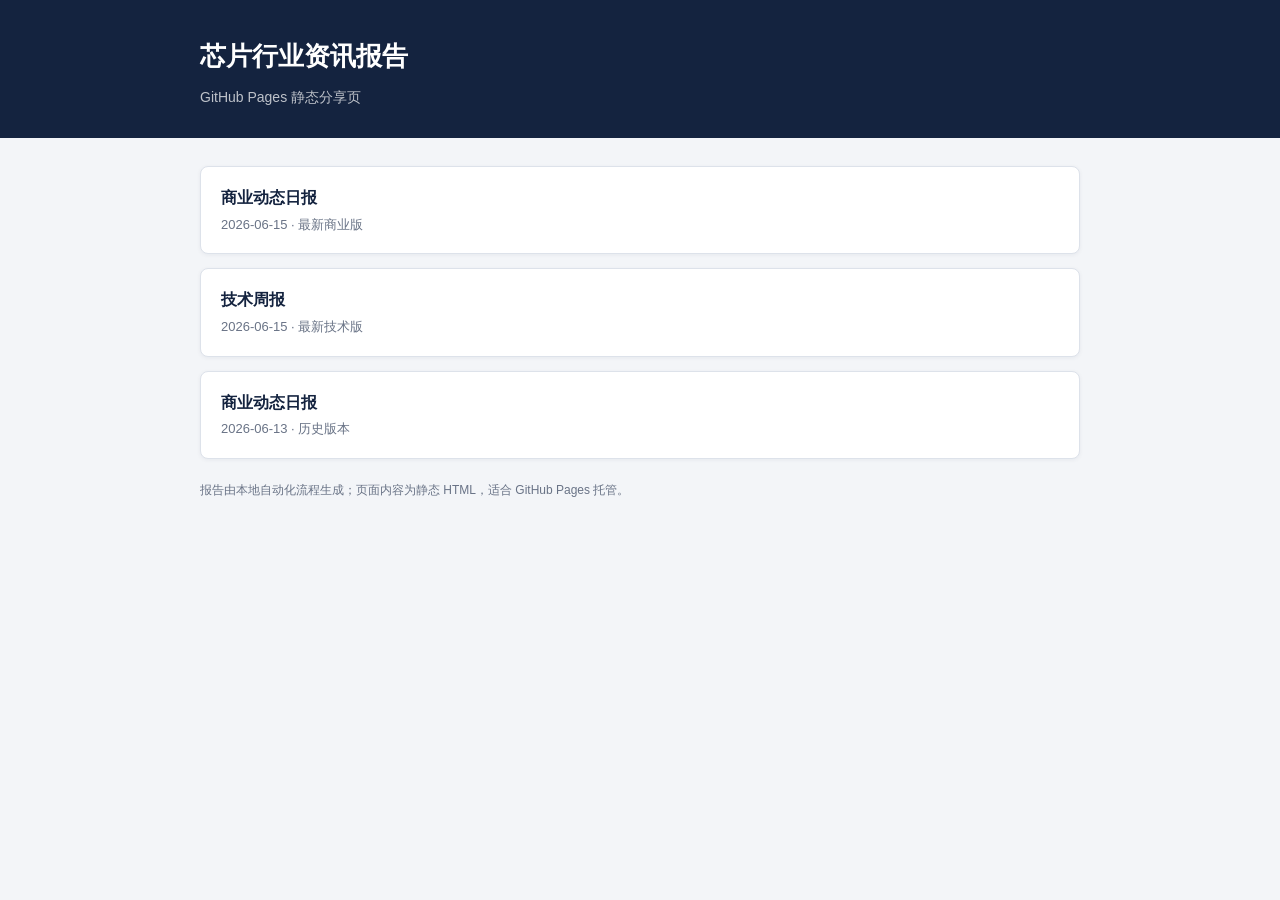
==== index.html @ 50aef7b6 "Initial GitHub Pages report site" ====
<!DOCTYPE html>
<html lang="zh-CN">
<head>
  <meta charset="UTF-8">
  <meta name="viewport" content="width=device-width, initial-scale=1.0">
  <title>芯片行业资讯报告</title>
  <style>
    *, *::before, *::after { box-sizing: border-box; }
    body {
      margin: 0;
      font-family: "PingFang SC", "Microsoft YaHei", Arial, sans-serif;
      color: #202532;
      background: #f3f5f8;
      line-height: 1.6;
    }
    header {
      background: #14233f;
      color: white;
      padding: 36px 24px 30px;
    }
    .wrap {
      max-width: 880px;
      margin: 0 auto;
    }
    h1 {
      margin: 0;
      font-size: 26px;
      font-weight: 700;
    }
    .subtitle {
      margin-top: 8px;
      color: rgba(255, 255, 255, .72);
      font-size: 14px;
    }
    main {
      padding: 28px 24px 44px;
    }
    .report-list {
      display: grid;
      gap: 14px;
    }
    .report {
      display: block;
      padding: 18px 20px;
      border: 1px solid #dde2ea;
      border-radius: 8px;
      background: white;
      color: inherit;
      text-decoration: none;
      box-shadow: 0 1px 4px rgba(20, 35, 63, .06);
    }
    .report:hover {
      border-color: #2f6feb;
      box-shadow: 0 5px 18px rgba(20, 35, 63, .12);
    }
    .report-title {
      font-size: 16px;
      font-weight: 700;
      color: #14233f;
    }
    .report-meta {
      margin-top: 4px;
      color: #697386;
      font-size: 13px;
    }
    footer {
      margin-top: 22px;
      color: #697386;
      font-size: 12px;
    }
  </style>
</head>
<body>
  <header>
    <div class="wrap">
      <h1>芯片行业资讯报告</h1>
      <div class="subtitle">GitHub Pages 静态分享页</div>
    </div>
  </header>
  <main>
    <div class="wrap">
      <div class="report-list">
        <a class="report" href="reports/daily_2026-06-15_business.html">
          <div class="report-title">商业动态日报</div>
          <div class="report-meta">2026-06-15 · 最新商业版</div>
        </a>
        <a class="report" href="reports/weekly_2026-06-15_tech.html">
          <div class="report-title">技术周报</div>
          <div class="report-meta">2026-06-15 · 最新技术版</div>
        </a>
        <a class="report" href="reports/daily_2026-06-13_business.html">
          <div class="report-title">商业动态日报</div>
          <div class="report-meta">2026-06-13 · 历史版本</div>
        </a>
      </div>
      <footer>报告由本地自动化流程生成；页面内容为静态 HTML，适合 GitHub Pages 托管。</footer>
    </div>
  </main>
</body>
</html>
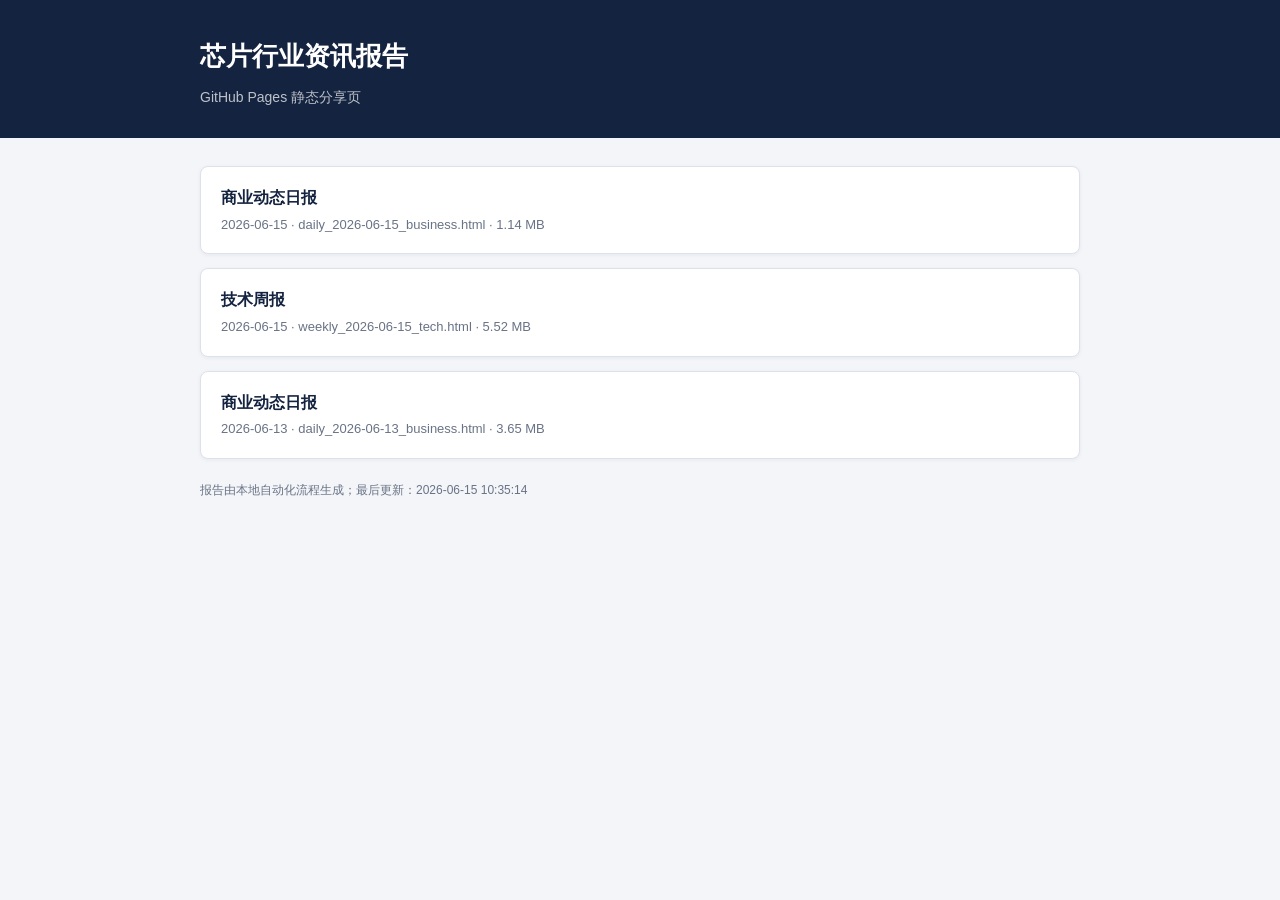
==== commit b0454c7b: "Publish reports 2026-06-15 10:35" ====
--- a/index.html
+++ b/index.html
@@ -62,6 +62,7 @@
       margin-top: 4px;
       color: #697386;
       font-size: 13px;
+      overflow-wrap: anywhere;
     }
     footer {
       margin-top: 22px;
@@ -82,19 +83,19 @@
       <div class="report-list">
         <a class="report" href="reports/daily_2026-06-15_business.html">
           <div class="report-title">商业动态日报</div>
-          <div class="report-meta">2026-06-15 · 最新商业版</div>
+          <div class="report-meta">2026-06-15 · daily_2026-06-15_business.html · 1.14 MB</div>
         </a>
         <a class="report" href="reports/weekly_2026-06-15_tech.html">
           <div class="report-title">技术周报</div>
-          <div class="report-meta">2026-06-15 · 最新技术版</div>
+          <div class="report-meta">2026-06-15 · weekly_2026-06-15_tech.html · 5.52 MB</div>
         </a>
         <a class="report" href="reports/daily_2026-06-13_business.html">
           <div class="report-title">商业动态日报</div>
-          <div class="report-meta">2026-06-13 · 历史版本</div>
+          <div class="report-meta">2026-06-13 · daily_2026-06-13_business.html · 3.65 MB</div>
         </a>
       </div>
-      <footer>报告由本地自动化流程生成；页面内容为静态 HTML，适合 GitHub Pages 托管。</footer>
+      <footer>报告由本地自动化流程生成；最后更新：2026-06-15 10:35:14</footer>
     </div>
   </main>
 </body>
-</html>
+</html>
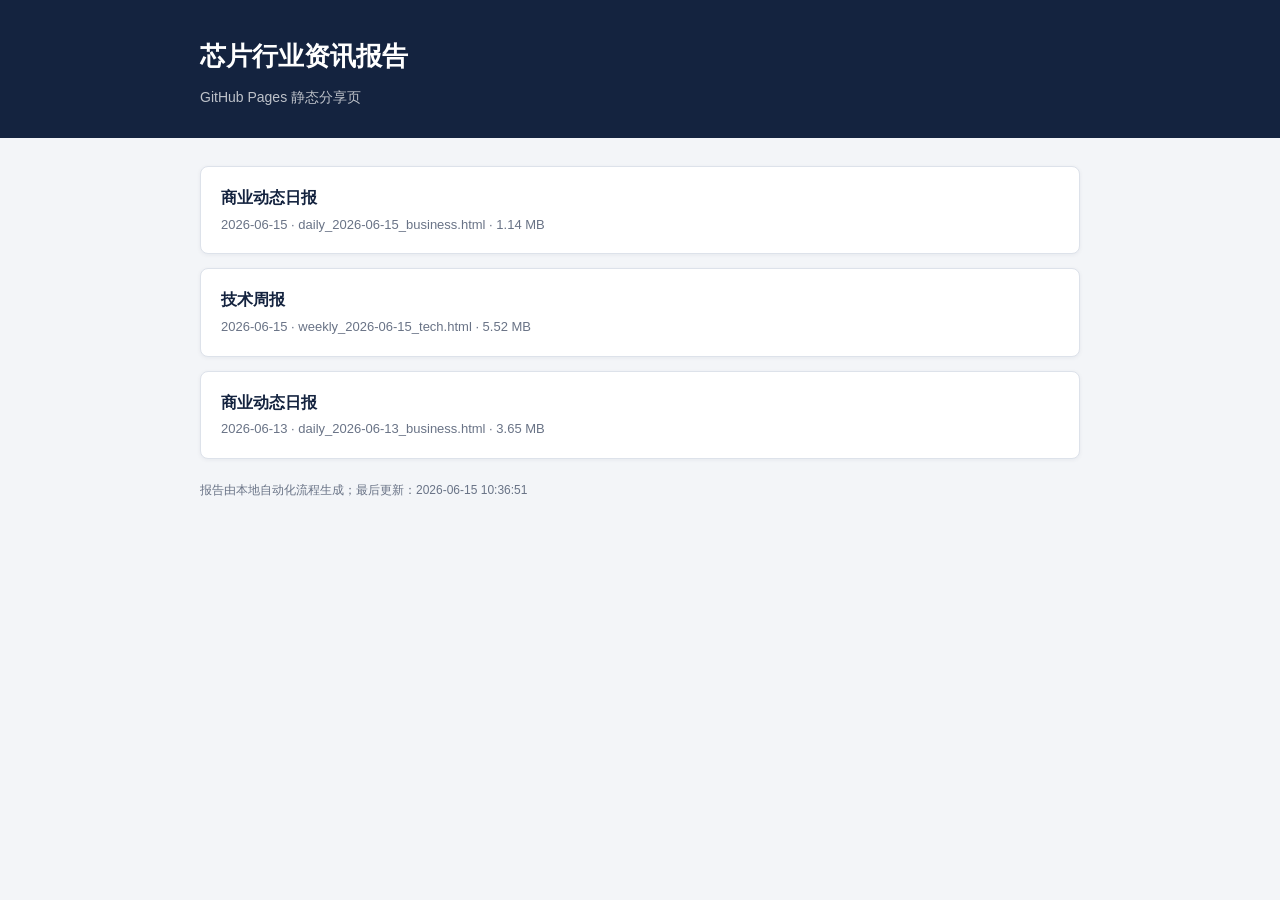
==== commit b7003c5b: "Publish reports 2026-06-15 10:36" ====
--- a/index.html
+++ b/index.html
@@ -94,7 +94,7 @@
           <div class="report-meta">2026-06-13 · daily_2026-06-13_business.html · 3.65 MB</div>
         </a>
       </div>
-      <footer>报告由本地自动化流程生成；最后更新：2026-06-15 10:35:14</footer>
+      <footer>报告由本地自动化流程生成；最后更新：2026-06-15 10:36:51</footer>
     </div>
   </main>
 </body>
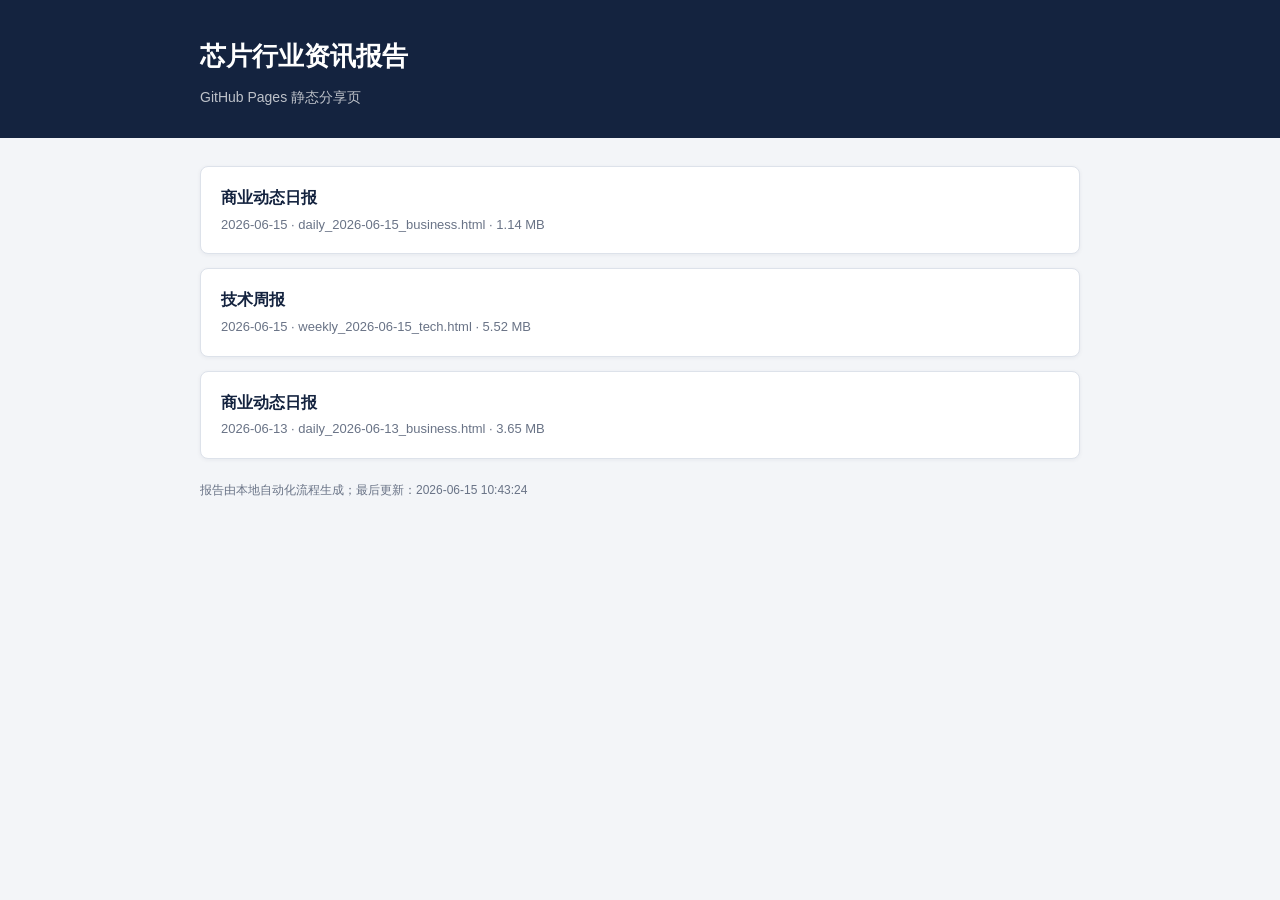
==== commit 7ced5ab9: "Publish reports 2026-06-15 10:43" ====
--- a/index.html
+++ b/index.html
@@ -94,7 +94,7 @@
           <div class="report-meta">2026-06-13 · daily_2026-06-13_business.html · 3.65 MB</div>
         </a>
       </div>
-      <footer>报告由本地自动化流程生成；最后更新：2026-06-15 10:36:51</footer>
+      <footer>报告由本地自动化流程生成；最后更新：2026-06-15 10:43:24</footer>
     </div>
   </main>
 </body>
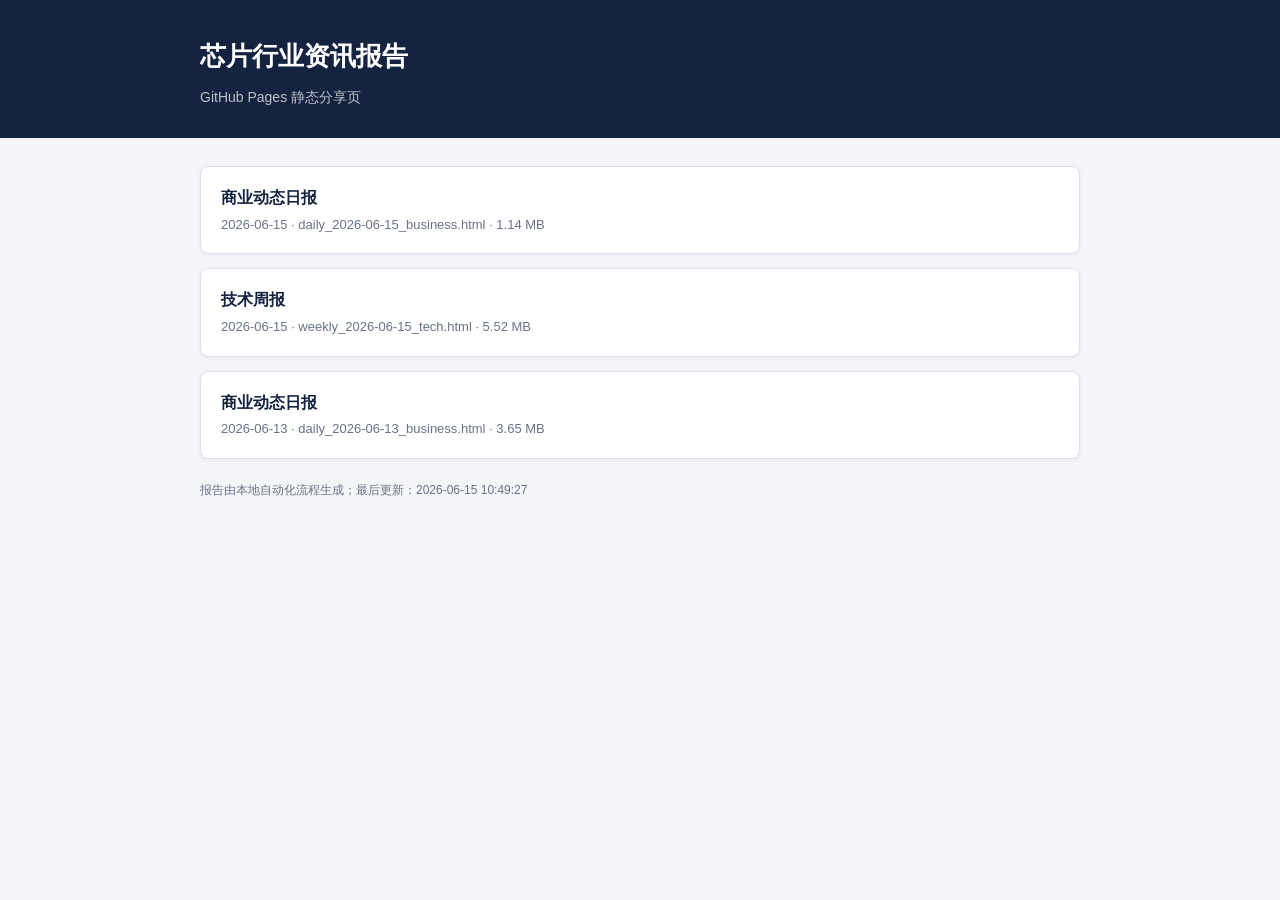
==== commit 8f0b007b: "Publish reports 2026-06-15 10:49" ====
--- a/index.html
+++ b/index.html
@@ -94,7 +94,7 @@
           <div class="report-meta">2026-06-13 · daily_2026-06-13_business.html · 3.65 MB</div>
         </a>
       </div>
-      <footer>报告由本地自动化流程生成；最后更新：2026-06-15 10:43:24</footer>
+      <footer>报告由本地自动化流程生成；最后更新：2026-06-15 10:49:27</footer>
     </div>
   </main>
 </body>
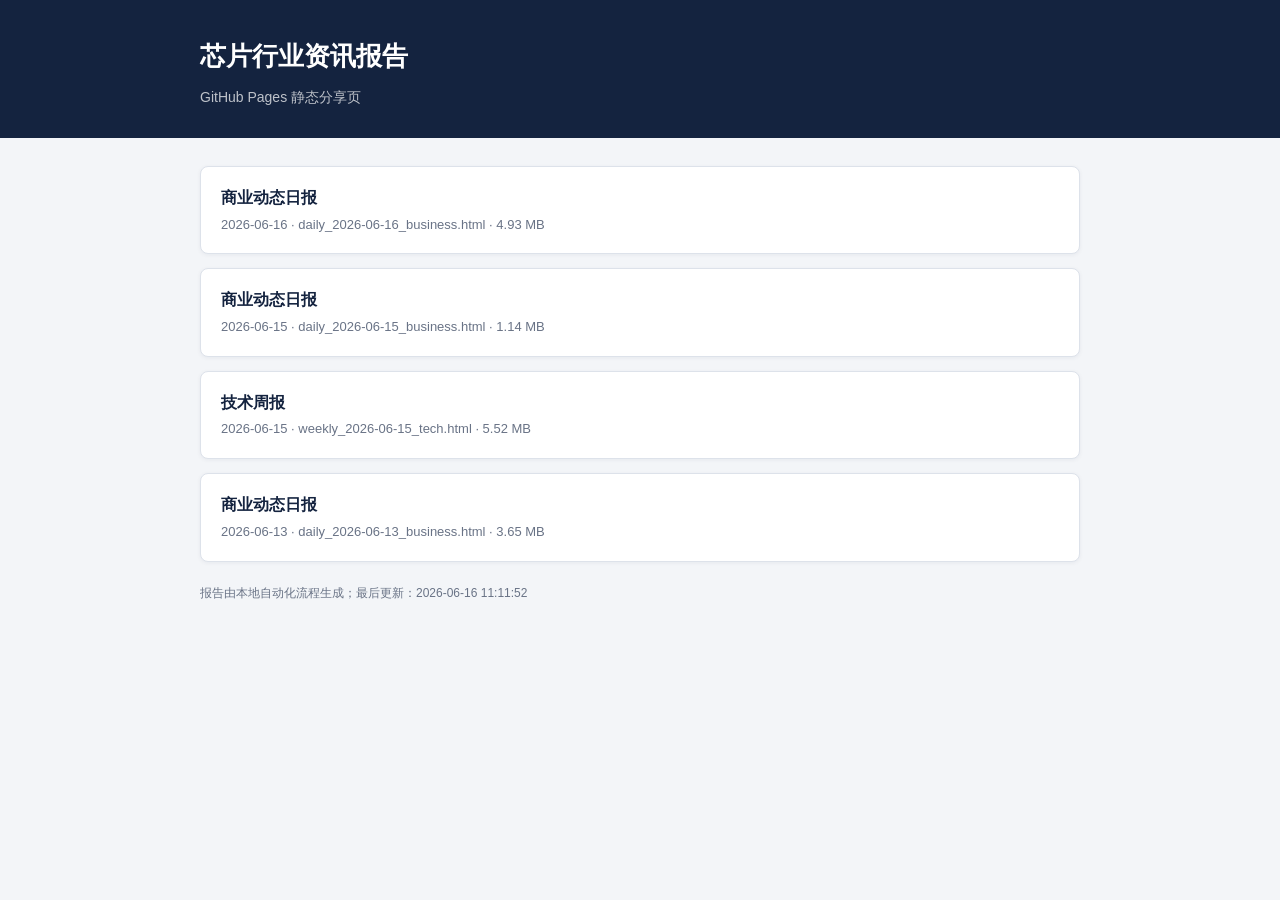
==== commit c0a4ad81: "Publish reports 2026-06-16 11:11" ====
--- a/index.html
+++ b/index.html
@@ -81,6 +81,10 @@
   <main>
     <div class="wrap">
       <div class="report-list">
+        <a class="report" href="reports/daily_2026-06-16_business.html">
+          <div class="report-title">商业动态日报</div>
+          <div class="report-meta">2026-06-16 · daily_2026-06-16_business.html · 4.93 MB</div>
+        </a>
         <a class="report" href="reports/daily_2026-06-15_business.html">
           <div class="report-title">商业动态日报</div>
           <div class="report-meta">2026-06-15 · daily_2026-06-15_business.html · 1.14 MB</div>
@@ -94,7 +98,7 @@
           <div class="report-meta">2026-06-13 · daily_2026-06-13_business.html · 3.65 MB</div>
         </a>
       </div>
-      <footer>报告由本地自动化流程生成；最后更新：2026-06-15 10:49:27</footer>
+      <footer>报告由本地自动化流程生成；最后更新：2026-06-16 11:11:52</footer>
     </div>
   </main>
 </body>
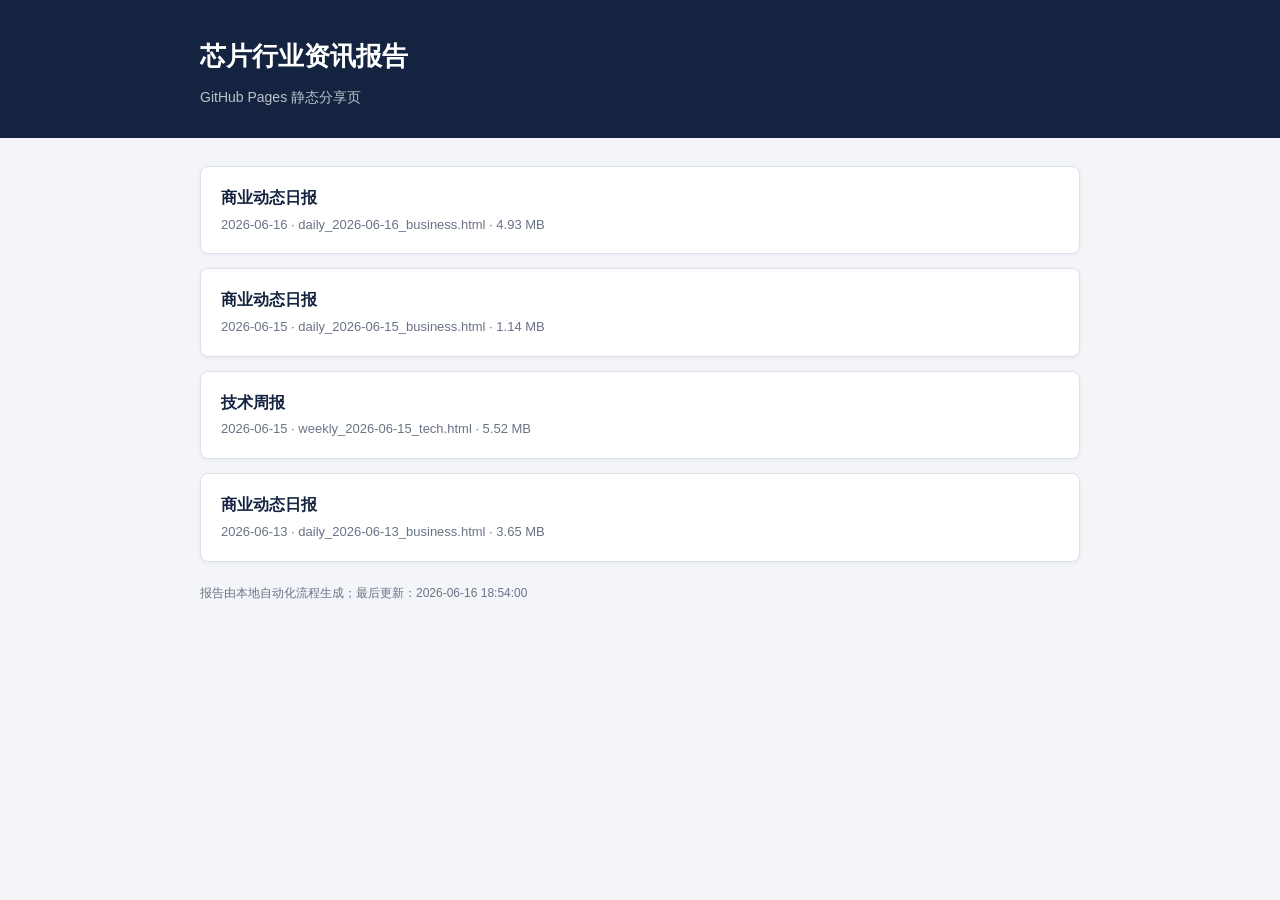
==== commit 2855051a: "Publish reports 2026-06-16 18:54" ====
--- a/index.html
+++ b/index.html
@@ -98,7 +98,7 @@
           <div class="report-meta">2026-06-13 · daily_2026-06-13_business.html · 3.65 MB</div>
         </a>
       </div>
-      <footer>报告由本地自动化流程生成；最后更新：2026-06-16 11:11:52</footer>
+      <footer>报告由本地自动化流程生成；最后更新：2026-06-16 18:54:00</footer>
     </div>
   </main>
 </body>
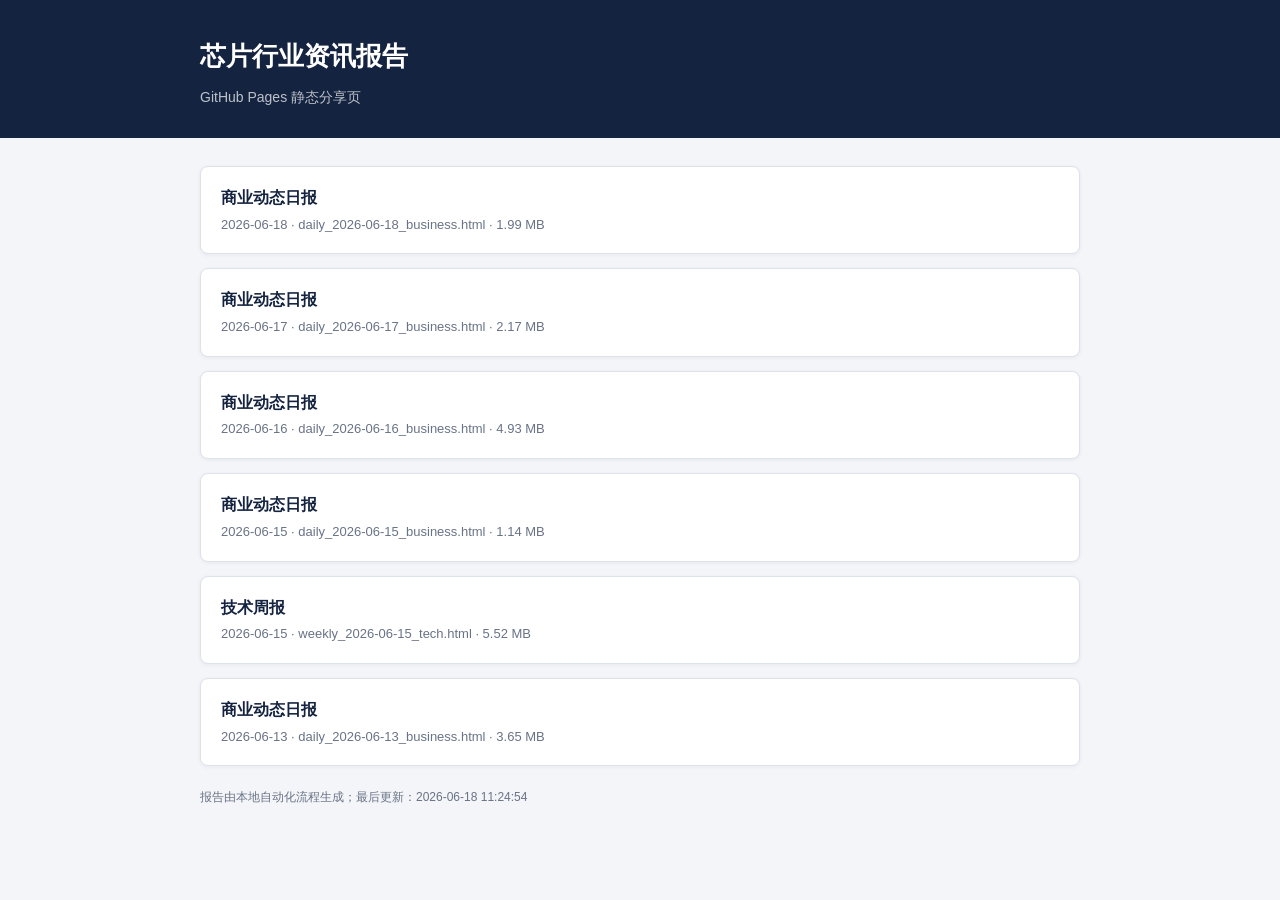
==== commit cb4d0c9f: "Publish reports 2026-06-18 11:24" ====
--- a/index.html
+++ b/index.html
@@ -81,6 +81,14 @@
   <main>
     <div class="wrap">
       <div class="report-list">
+        <a class="report" href="reports/daily_2026-06-18_business.html">
+          <div class="report-title">商业动态日报</div>
+          <div class="report-meta">2026-06-18 · daily_2026-06-18_business.html · 1.99 MB</div>
+        </a>
+        <a class="report" href="reports/daily_2026-06-17_business.html">
+          <div class="report-title">商业动态日报</div>
+          <div class="report-meta">2026-06-17 · daily_2026-06-17_business.html · 2.17 MB</div>
+        </a>
         <a class="report" href="reports/daily_2026-06-16_business.html">
           <div class="report-title">商业动态日报</div>
           <div class="report-meta">2026-06-16 · daily_2026-06-16_business.html · 4.93 MB</div>
@@ -98,7 +106,7 @@
           <div class="report-meta">2026-06-13 · daily_2026-06-13_business.html · 3.65 MB</div>
         </a>
       </div>
-      <footer>报告由本地自动化流程生成；最后更新：2026-06-16 18:54:00</footer>
+      <footer>报告由本地自动化流程生成；最后更新：2026-06-18 11:24:54</footer>
     </div>
   </main>
 </body>
